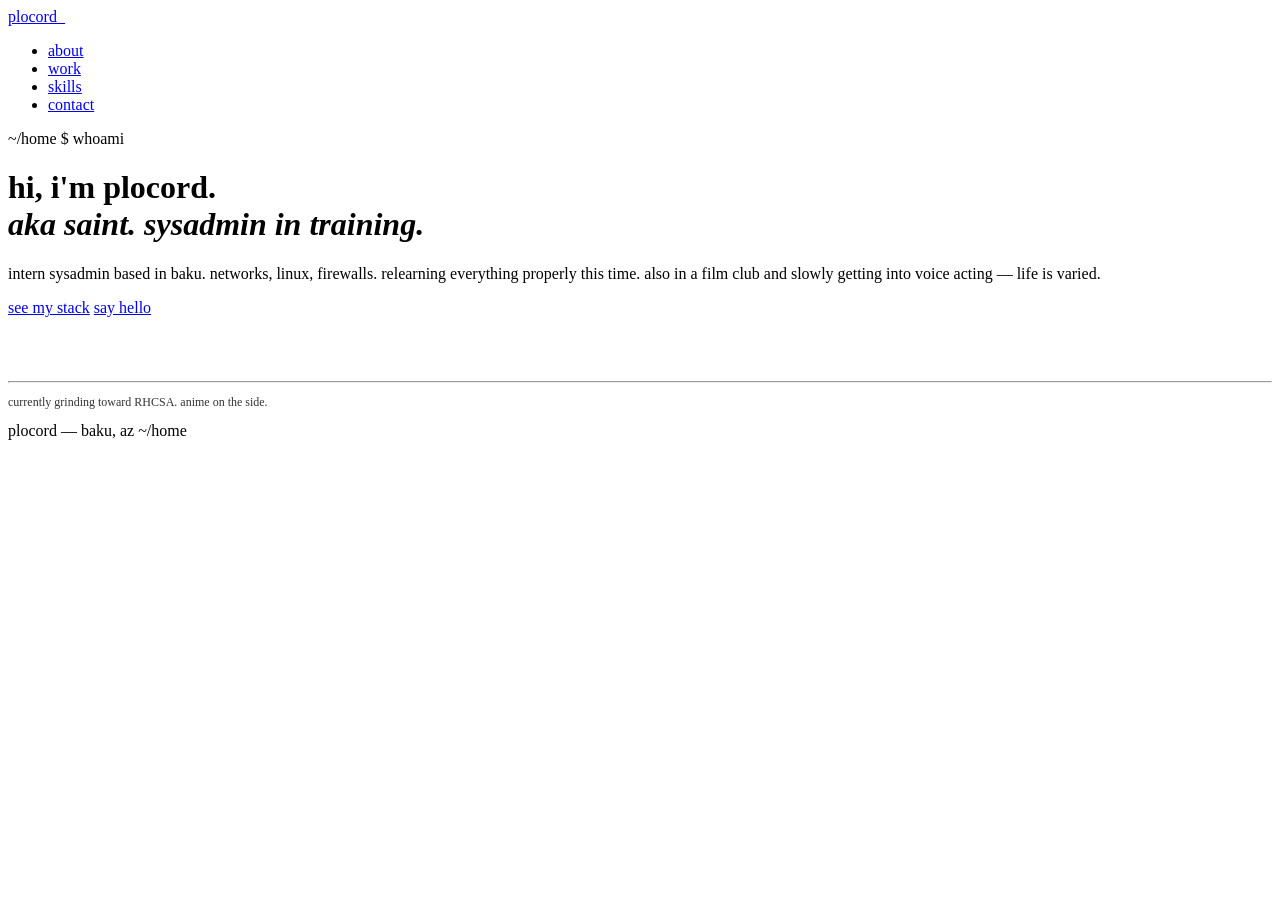
==== index.html @ 486b1008 "New Files!" ====
<!DOCTYPE html>
<html lang="en">
<head>
  <meta charset="UTF-8" />
  <meta name="viewport" content="width=device-width, initial-scale=1.0" />
  <title>plocord</title>
  <link rel="stylesheet" href="css/style.css" />
</head>
<body>

<nav>
  <a class="logo" href="index.html">plocord_</a>
  <ul class="nav-links">
    <li><a href="about.html">about</a></li>
    <li><a href="work.html">work</a></li>
    <li><a href="skills.html">skills</a></li>
    <li><a href="contact.html">contact</a></li>
  </ul>
</nav>

<main>
  <p class="prompt fade fade-1">~/home <span>$</span> whoami</p>

  <h1 class="fade fade-2">
    hi, i'm plocord.<br>
    <em>aka saint. sysadmin in training.</em>
  </h1>

  <p class="sub fade fade-3">
    intern sysadmin based in baku. networks, linux, firewalls.
    relearning everything properly this time.
    also in a film club and slowly getting into voice acting — life is varied.
  </p>

  <div class="cta-row fade fade-4">
    <a href="work.html" class="btn btn-solid">see my stack</a>
    <a href="contact.html" class="btn btn-ghost">say hello</a>
  </div>

  <hr class="rule" style="margin-top: 4rem;" />

  <p class="fade" style="font-size:12px; color: #333; animation-delay:.35s;">
    currently grinding toward RHCSA. anime on the side.
  </p>
</main>

<footer>
  <span>plocord — baku, az</span>
  <span>~/home</span>
</footer>

</body>
</html>
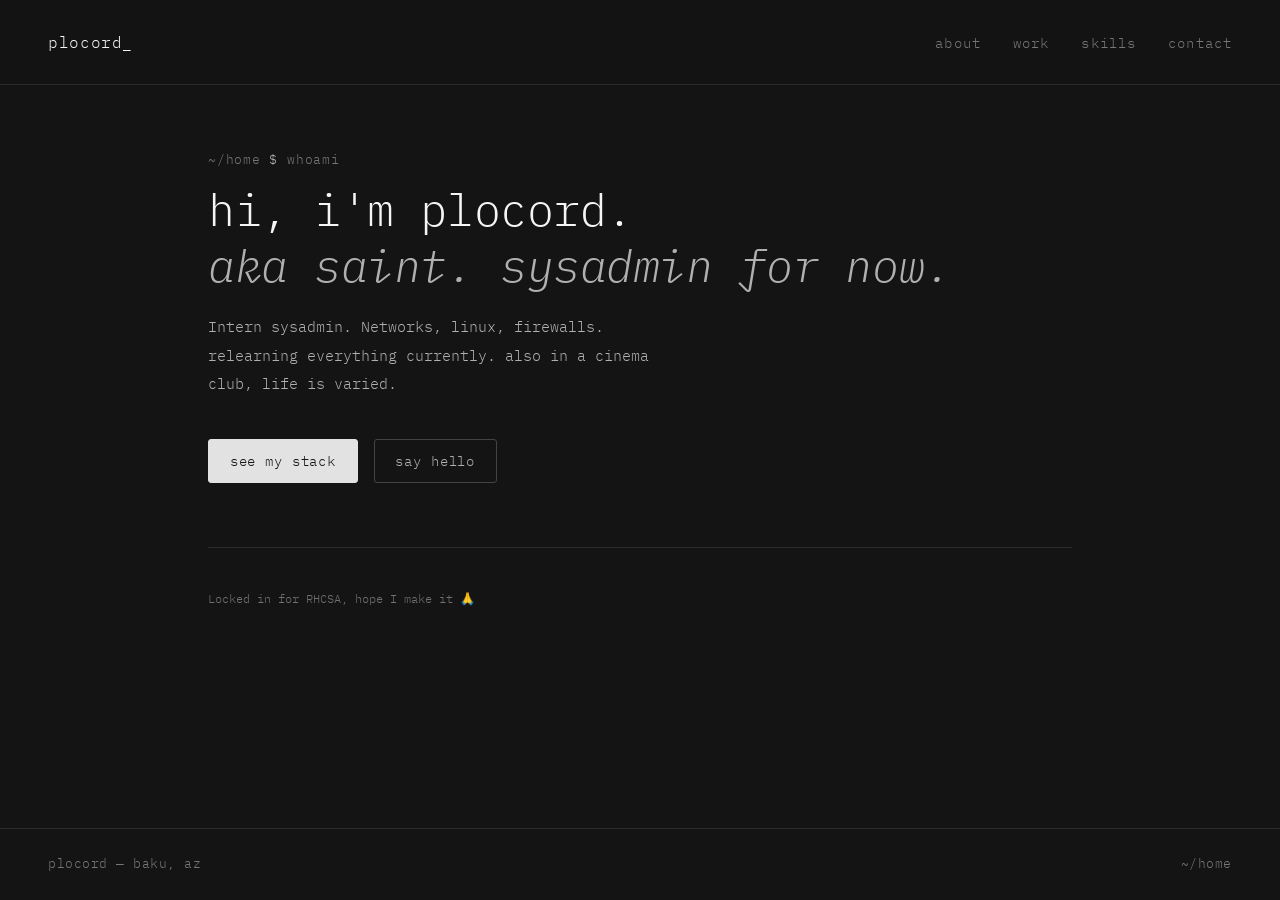
==== commit fe100d00: "New style and music" ====
--- a/index.html
+++ b/index.html
@@ -23,13 +23,13 @@
 
   <h1 class="fade fade-2">
     hi, i'm plocord.<br>
-    <em>aka saint. sysadmin in training.</em>
+    <em>aka saint. sysadmin for now.</em>
   </h1>
 
   <p class="sub fade fade-3">
-    intern sysadmin based in baku. networks, linux, firewalls.
-    relearning everything properly this time.
-    also in a film club and slowly getting into voice acting — life is varied.
+    Intern sysadmin. Networks, linux, firewalls.
+    relearning everything currently.
+    also in a cinema club, life is varied.
   </p>
 
   <div class="cta-row fade fade-4">
@@ -39,8 +39,8 @@
 
   <hr class="rule" style="margin-top: 4rem;" />
 
-  <p class="fade" style="font-size:12px; color: #333; animation-delay:.35s;">
-    currently grinding toward RHCSA. anime on the side.
+  <p class="fade" style="font-size:12px; color: #717171; animation-delay:.35s;">
+    Locked in for RHCSA, hope I make it 🙏
   </p>
 </main>
 
--- a/css/style.css
+++ b/css/style.css
@@ -0,0 +1,362 @@
+@import url('https://fonts.googleapis.com/css2?family=IBM+Plex+Mono:ital,wght@0,300;0,400;1,300&display=swap');
+
+*, *::before, *::after {
+  box-sizing: border-box;
+  margin: 0;
+  padding: 0;
+}
+
+:root {
+  --bg: #141414;
+  --fg: #e2e2e2;
+  --muted: #b0b0b0;
+  --dim: #777777;
+  --border: #2a2a2a;
+  --border-hover: #444444;
+  --white: #f5f5f5;
+  --accent: #e2e2e2;
+}
+
+html {
+  scroll-behavior: smooth;
+}
+
+body {
+  background: var(--bg);
+  color: var(--fg);
+  font-family: 'IBM Plex Mono', monospace;
+  font-weight: 300;
+  font-size: 16px;
+  line-height: 1.75;
+  min-height: 100vh;
+  display: flex;
+  flex-direction: column;
+}
+
+a {
+  color: inherit;
+  text-decoration: none;
+}
+
+/* ── NAV ── */
+nav {
+  display: flex;
+  justify-content: space-between;
+  align-items: center;
+  padding: 1.75rem 3rem;
+  border-bottom: 1px solid var(--border);
+  position: sticky;
+  top: 0;
+  background: rgba(20,20,20,0.93);
+  backdrop-filter: blur(10px);
+  z-index: 10;
+}
+
+.logo {
+  color: var(--white);
+  font-size: 16px;
+  letter-spacing: 0.04em;
+  transition: opacity 0.2s;
+}
+
+.logo:hover { opacity: 0.6; }
+
+.nav-links {
+  display: flex;
+  gap: 2rem;
+  list-style: none;
+}
+
+.nav-links a {
+  font-size: 14px;
+  letter-spacing: 0.08em;
+  color: var(--dim);
+  transition: color 0.2s;
+}
+
+.nav-links a:hover,
+.nav-links a.active {
+  color: var(--fg);
+}
+
+/* ── MAIN ── */
+main {
+  flex: 1;
+  padding: 4rem 3rem;
+  max-width: 960px;
+  width: 100%;
+  margin: 0 auto;
+}
+
+/* ── FOOTER ── */
+footer {
+  padding: 1.5rem 3rem;
+  border-top: 1px solid var(--border);
+  display: flex;
+  justify-content: space-between;
+  font-size: 13px;
+  color: var(--dim);
+  letter-spacing: 0.04em;
+}
+
+/* ── TYPOGRAPHY ── */
+.prompt {
+  font-size: 13px;
+  color: var(--dim);
+  letter-spacing: 0.06em;
+  margin-bottom: 0.6rem;
+}
+
+.prompt span { color: var(--muted); }
+
+.page-label {
+  font-size: 13px;
+  letter-spacing: 0.12em;
+  color: var(--dim);
+  text-transform: uppercase;
+  margin-bottom: 2.5rem;
+}
+
+h1 {
+  font-size: clamp(1.9rem, 4vw, 2.8rem);
+  font-weight: 300;
+  color: var(--white);
+  line-height: 1.25;
+  margin-bottom: 1.25rem;
+  letter-spacing: -0.01em;
+}
+
+h1 em {
+  font-style: italic;
+  color: var(--muted);
+}
+
+.sub {
+  color: var(--muted);
+  max-width: 460px;
+  font-size: 15px;
+  line-height: 1.9;
+  margin-bottom: 2.5rem;
+}
+
+/* ── BUTTONS ── */
+.btn {
+  display: inline-block;
+  padding: 0.55rem 1.3rem;
+  font-family: 'IBM Plex Mono', monospace;
+  font-size: 14px;
+  font-weight: 300;
+  letter-spacing: 0.06em;
+  border-radius: 3px;
+  cursor: pointer;
+  transition: all 0.18s;
+  border: 1px solid;
+}
+
+.btn-solid {
+  background: var(--fg);
+  color: var(--bg);
+  border-color: var(--fg);
+}
+
+.btn-solid:hover {
+  background: var(--white);
+  border-color: var(--white);
+}
+
+.btn-ghost {
+  background: transparent;
+  color: var(--muted);
+  border-color: var(--border-hover);
+}
+
+.btn-ghost:hover {
+  color: var(--fg);
+  border-color: var(--dim);
+}
+
+.cta-row {
+  display: flex;
+  gap: 1rem;
+  flex-wrap: wrap;
+}
+
+/* ── DIVIDERS ── */
+.rule {
+  border: none;
+  border-top: 1px solid var(--border);
+  margin: 2.5rem 0;
+}
+
+/* ── FADE IN ── */
+@keyframes fadeUp {
+  from { opacity: 0; transform: translateY(10px); }
+  to   { opacity: 1; transform: translateY(0); }
+}
+
+.fade { animation: fadeUp 0.4s ease both; }
+.fade-1 { animation-delay: 0.05s; }
+.fade-2 { animation-delay: 0.12s; }
+.fade-3 { animation-delay: 0.2s; }
+.fade-4 { animation-delay: 0.28s; }
+
+/* ── ABOUT ── */
+.about-grid {
+  display: grid;
+  grid-template-columns: 1fr 1fr;
+  gap: 4rem;
+  align-items: start;
+}
+
+.about-text {
+  color: var(--muted);
+  font-size: 15px;
+  line-height: 1.95;
+}
+
+.about-text p { margin-bottom: 1rem; }
+
+.about-text .highlight {
+  color: var(--fg);
+}
+
+.facts { display: flex; flex-direction: column; }
+
+.fact {
+  display: flex;
+  justify-content: space-between;
+  padding: 0.7rem 0;
+  border-bottom: 1px solid var(--border);
+  font-size: 14px;
+  gap: 1rem;
+}
+
+.fact:first-child { border-top: 1px solid var(--border); }
+.fact-key { color: var(--dim); }
+.fact-val { color: var(--muted); text-align: right; }
+
+/* ── WORK ── */
+.projects { display: flex; flex-direction: column; }
+
+.project {
+  display: grid;
+  grid-template-columns: 130px 1fr auto;
+  align-items: baseline;
+  padding: 0.9rem 0;
+  border-bottom: 1px solid var(--border);
+  gap: 2rem;
+  transition: all 0.15s;
+  cursor: default;
+}
+
+.project:first-child { border-top: 1px solid var(--border); }
+.proj-tag  { color: var(--dim); font-size: 13px; letter-spacing: 0.06em; }
+.proj-name { color: var(--muted); font-size: 15px; }
+.proj-year { color: var(--dim); font-size: 13px; }
+
+.project:hover .proj-name { color: var(--white); }
+.project:hover .proj-tag  { color: var(--muted); }
+.project:hover .proj-year { color: var(--muted); }
+
+/* ── SKILLS ── */
+.skills-grid {
+  display: grid;
+  grid-template-columns: repeat(auto-fit, minmax(175px, 1fr));
+  gap: 2.5rem;
+}
+
+.skill-group h3 {
+  font-size: 13px;
+  letter-spacing: 0.1em;
+  color: var(--dim);
+  text-transform: uppercase;
+  margin-bottom: 0.9rem;
+}
+
+.skill-list {
+  list-style: none;
+  display: flex;
+  flex-direction: column;
+  gap: 0.45rem;
+}
+
+.skill-list li {
+  font-size: 14px;
+  color: var(--muted);
+  display: flex;
+  align-items: center;
+  gap: 0.6rem;
+}
+
+.skill-list li::before {
+  content: '';
+  display: inline-block;
+  width: 3px;
+  height: 3px;
+  background: var(--dim);
+  border-radius: 50%;
+  flex-shrink: 0;
+}
+
+/* ── CONTACT ── */
+.contact-grid {
+  display: grid;
+  grid-template-columns: 1fr 1fr;
+  gap: 4rem;
+  align-items: start;
+}
+
+.contact-text {
+  color: var(--muted);
+  font-size: 15px;
+  line-height: 1.9;
+  margin-bottom: 1.5rem;
+}
+
+.contact-links { display: flex; flex-direction: column; }
+
+.contact-link {
+  display: flex;
+  justify-content: space-between;
+  align-items: center;
+  padding: 0.7rem 0;
+  border-bottom: 1px solid var(--border);
+  color: var(--muted);
+  font-size: 14px;
+  transition: color 0.18s;
+}
+
+.contact-link:first-child { border-top: 1px solid var(--border); }
+.contact-link:hover { color: var(--white); }
+.contact-link .arr { color: var(--dim); transition: color 0.18s; }
+.contact-link:hover .arr { color: var(--muted); }
+
+.form { display: flex; flex-direction: column; gap: 0.75rem; }
+
+.inp {
+  width: 100%;
+  background: #1c1c1c;
+  border: 1px solid var(--border);
+  border-radius: 3px;
+  padding: 0.65rem 0.9rem;
+  font-family: 'IBM Plex Mono', monospace;
+  font-size: 14px;
+  color: var(--fg);
+  outline: none;
+  transition: border-color 0.18s;
+  resize: none;
+}
+
+.inp::placeholder { color: var(--dim); }
+.inp:focus { border-color: var(--border-hover); }
+.ta { min-height: 100px; }
+
+/* ── RESPONSIVE ── */
+@media (max-width: 680px) {
+  nav { padding: 1.25rem 1.5rem; }
+  main { padding: 3rem 1.5rem; }
+  footer { padding: 1.25rem 1.5rem; flex-direction: column; gap: 0.4rem; }
+  .about-grid, .contact-grid { grid-template-columns: 1fr; gap: 2.5rem; }
+  .project { grid-template-columns: 1fr; gap: 0.25rem; }
+  .proj-year { display: none; }
+}
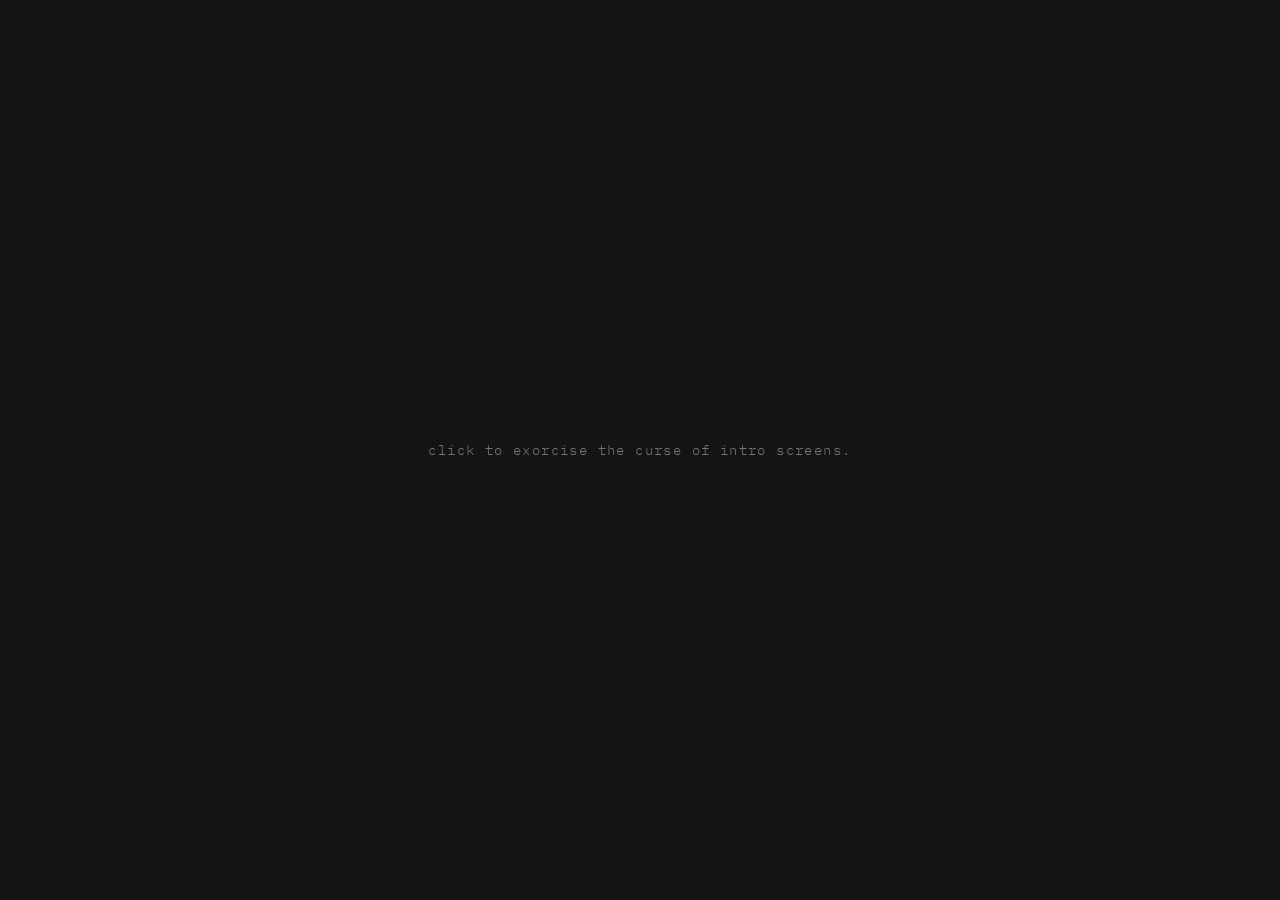
==== commit 545675a2: "WHO NEEDS TOO MANY FILES ANYWAYS :DDDD!! Co-authored-by: Copilot <copilot@github.com>" ====
--- a/index.html
+++ b/index.html
@@ -5,20 +5,40 @@
   <meta name="viewport" content="width=device-width, initial-scale=1.0" />
   <title>plocord</title>
   <link rel="stylesheet" href="css/style.css" />
+  <style>
+    .page { display: none; }
+    .page.active { display: block; }
+  </style>
 </head>
 <body>
 
+<!-- INTRO SCREEN -->
+<div id="intro" style="
+  position: fixed; inset: 0;
+  background: #141414;
+  display: flex; align-items: center; justify-content: center;
+  cursor: pointer; z-index: 999;
+">
+  <p style="font-family: 'IBM Plex Mono', monospace; font-size: 14px; color: #777; letter-spacing: 0.1em;">
+    click to exorcise the curse of intro screens.
+  </p>
+</div>
+
+<audio id="bg-music" src="Important/green.mp3" loop></audio>
+
+<!-- NAV -->
 <nav>
-  <a class="logo" href="index.html">plocord_</a>
+  <a class="logo" href="#" onclick="go('home')">plocord_</a>
   <ul class="nav-links">
-    <li><a href="about.html">about</a></li>
-    <li><a href="work.html">work</a></li>
-    <li><a href="skills.html">skills</a></li>
-    <li><a href="contact.html">contact</a></li>
+    <li><a href="#" onclick="go('about')" id="nav-about">about</a></li>
+    <li><a href="#" onclick="go('work')"  id="nav-work">work</a></li>
+    <li><a href="#" onclick="go('skills')" id="nav-skills">skills</a></li>
+    <li><a href="#" onclick="go('contact')" id="nav-contact">contact</a></li>
   </ul>
 </nav>
 
-<main>
+<!-- HOME -->
+<main class="page active" id="page-home">
   <p class="prompt fade fade-1">~/home <span>$</span> whoami</p>
 
   <h1 class="fade fade-2">
@@ -27,27 +47,217 @@
   </h1>
 
   <p class="sub fade fade-3">
-    Intern sysadmin. Networks, linux, firewalls.
+    intern sysadmin. networks, linux, firewalls.
     relearning everything currently.
     also in a cinema club, life is varied.
   </p>
 
   <div class="cta-row fade fade-4">
-    <a href="work.html" class="btn btn-solid">see my stack</a>
-    <a href="contact.html" class="btn btn-ghost">say hello</a>
+    <a href="#" onclick="go('work')" class="btn btn-solid">see my stack</a>
+    <a href="#" onclick="go('contact')" class="btn btn-ghost">say hello</a>
   </div>
 
   <hr class="rule" style="margin-top: 4rem;" />
 
-  <p class="fade" style="font-size:12px; color: #717171; animation-delay:.35s;">
-    Locked in for RHCSA, hope I make it 🙏
-  </p>
-</main>
-
+  <p class="fade" style="font-size:13px; color:#717171; animation-delay:.35s;">
+    locked in for RHCSA, hope I make it 🙏
+  </p>
+</main>
+
+<!-- ABOUT -->
+<main class="page" id="page-about">
+  <p class="page-label fade fade-1">// about</p>
+
+  <div class="about-grid">
+    <div class="about-text fade fade-2">
+      <p>
+        i go by <span class="highlight">plocord</span>, aka saint.
+        based in the earth, currently interning as a sysadmin at a secret org :) —
+        mostly self-directed, figuring things out as i go.
+      </p>
+      <p>
+          Certified Cisco Network Associate (CCNA) with a background in networking and
+          systems administration. Currently expanding my expertise in Linux and Red Hat
+          technologies, with a focus on achieving RHCSA certification.
+      </p>
+      <p>
+        i've touched a lot: cisco gear, linux servers, firewalls, windows server,
+        a bit of devops. right now i'm going back to basics and relearning
+        everything properly. next stop: <span class="highlight">RHCSA</span>.
+      </p>
+      <p>
+        outside of tech — i'm in a cinema club (film screenings, light editing),
+        i play deltarune and yes, it's way better than undertale imo.
+      </p>
+
+      
+    </div>
+
+    <div class="facts fade fade-3">
+      <div class="fact"><span class="fact-key">alias</span><span class="fact-val">plocord / saint</span></div>
+      <div class="fact"><span class="fact-key">location</span><span class="fact-val">somewhere, earth</span></div>
+      <div class="fact"><span class="fact-key">role</span><span class="fact-val">sysadmin intern (part time soon)</span></div>
+      <div class="fact"><span class="fact-key">studying</span><span class="fact-val">university + RHCSA prep</span></div>
+      <div class="fact"><span class="fact-key">cert goal</span><span class="fact-val">RHCSA</span></div>
+      <div class="fact"><span class="fact-key">side stuff</span><span class="fact-val">tech support at cinema club</span></div>
+      <div class="fact"><span class="fact-key">watching</span><span class="fact-val">you</span></div>
+      <div class="fact"><span class="fact-key">status</span><span class="fact-val">open to collabs :) (i dont code)</span></div>
+    </div>
+  </div>
+</main>
+
+<!-- WORK -->
+<main class="page" id="page-work">
+  <p class="page-label fade fade-1">// work</p>
+
+  <div class="projects fade fade-2">
+    <div class="project">
+      <span class="proj-tag">internship</span>
+      <span class="proj-name">sysadmin intern — company is a secret :)</span>
+      <span class="proj-year">2026–now</span>
+    </div>
+    <div class="project">
+      <span class="proj-tag">film club</span>
+      <span class="proj-name">cinema club in my uni — member, light tech & editing work</span>
+      <span class="proj-year">2025–now</span>
+    </div>
+  </div>
+
+  <p class="fade" style="font-size:13px; color:#717171; margin-top:2.5rem; animation-delay:.3s;">
+    early career. more incoming.
+  </p>
+</main>
+
+<!-- SKILLS -->
+<main class="page" id="page-skills">
+  <p class="page-label fade fade-1">// skills</p>
+
+  <div class="skills-grid fade fade-2">
+    <div class="skill-group">
+      <h3>networking</h3>
+      <ul class="skill-list">
+        <li>Cisco routers & switches</li>
+        <li>Cisco ASA firewall</li>
+        <li>Fortigate</li>
+        <li>Cisco phones & UC</li>
+        <li>Cisco Certified (CCNA)</li>
+      </ul>
+    </div>
+    <div class="skill-group">
+      <h3>linux</h3>
+      <ul class="skill-list">
+        <li>Ubuntu</li>
+        <li>Red Hat administration</li>
+        <li>Red Hat engineering</li>
+        <li>Active Directory (basics)</li>
+        <li>RHCSA — in progress</li>
+      </ul>
+    </div>
+    <div class="skill-group">
+      <h3>windows</h3>
+      <ul class="skill-list">
+        <li>Windows Server 2016</li>
+        <li>Windows client admin</li>
+        <li>Active Directory</li>
+        <li>Group Policy basics</li>
+      </ul>
+    </div>
+    <div class="skill-group">
+      <h3>devops & tools</h3>
+      <ul class="skill-list">
+        <li>Docker</li>
+        <li>Ansible</li>
+        <li>GitLab</li>
+        <li>MySQL</li>
+        <li>Git</li>
+        <li>CI/CD basics</li>
+        <li>Kubernetes</li>
+      </ul>
+    </div>
+    <div class="skill-group">
+      <h3>other</h3>
+      <ul class="skill-list">
+        <li>video editing (light)</li>
+        <li>self-directed learning</li>
+        <li>not giving up (improving) (lies)</li>
+      </ul>
+    </div>
+  </div>
+
+  <hr class="rule" />
+  <p class="fade" style="font-size:13px; color:#717171; animation-delay:.3s;">
+    relearning actively. list will grow.
+  </p>
+</main>
+
+<!-- CONTACT -->
+<main class="page" id="page-contact">
+  <p class="page-label fade fade-1">// contact</p>
+
+  <div class="contact-grid">
+    <div class="fade fade-2">
+      <p class="contact-text">
+        got a collab idea? want to talk linux, networking, or anime?
+        drop me a line — i reply.
+      </p>
+
+      <div class="contact-links">
+       <a class="contact-link"><span>Discord: zwbu</span></a>
+        <a class="contact-link" href="https://github.com/plocord">
+          <span>github</span><span class="arr">→</span>
+        </a>
+      </div>
+
+      <p style="font-size:13px; color:#555; margin-top:1.5rem;">
+        IM VERY SOCIAL PLS TEXT ME PLS PLS PLS
+      </p>
+    </div>
+
+    <div class="form fade fade-3">
+      <input class="inp" type="text" placeholder="your name" />
+      <input class="inp" type="email" placeholder="your email" />
+      <textarea class="inp ta" placeholder="what's up?"></textarea>
+      <button class="btn btn-solid" style="align-self:flex-start;">send it →</button>
+    </div>
+  </div>
+</main>
+
+<!-- FOOTER -->
 <footer>
-  <span>plocord — baku, az</span>
-  <span>~/home</span>
+  <span>plocord — pro ;)</span>
+  <span id="footer-path">~/home</span>
 </footer>
+
+<script>
+  const pages = ['home', 'about', 'work', 'skills', 'contact'];
+
+  function go(id) {
+    pages.forEach(p => {
+      document.getElementById('page-' + p).classList.toggle('active', p === id);
+      const nav = document.getElementById('nav-' + p);
+      if (nav) nav.classList.toggle('active', p === id);
+    });
+    document.getElementById('footer-path').textContent = '~/' + id;
+    window.scrollTo(0, 0);
+
+    // re-trigger fade animations
+    document.querySelectorAll('#page-' + id + ' .fade').forEach((el, i) => {
+      el.style.animation = 'none';
+      el.offsetHeight; // reflow
+      el.style.animation = '';
+    });
+
+    return false;
+  }
+
+  // intro + music
+  document.getElementById('intro').addEventListener('click', function() {
+    this.style.opacity = '0';
+    this.style.transition = 'opacity 0.8s ease';
+    setTimeout(() => this.remove(), 800);
+    document.getElementById('bg-music').play();
+  });
+</script>
 
 </body>
 </html>
